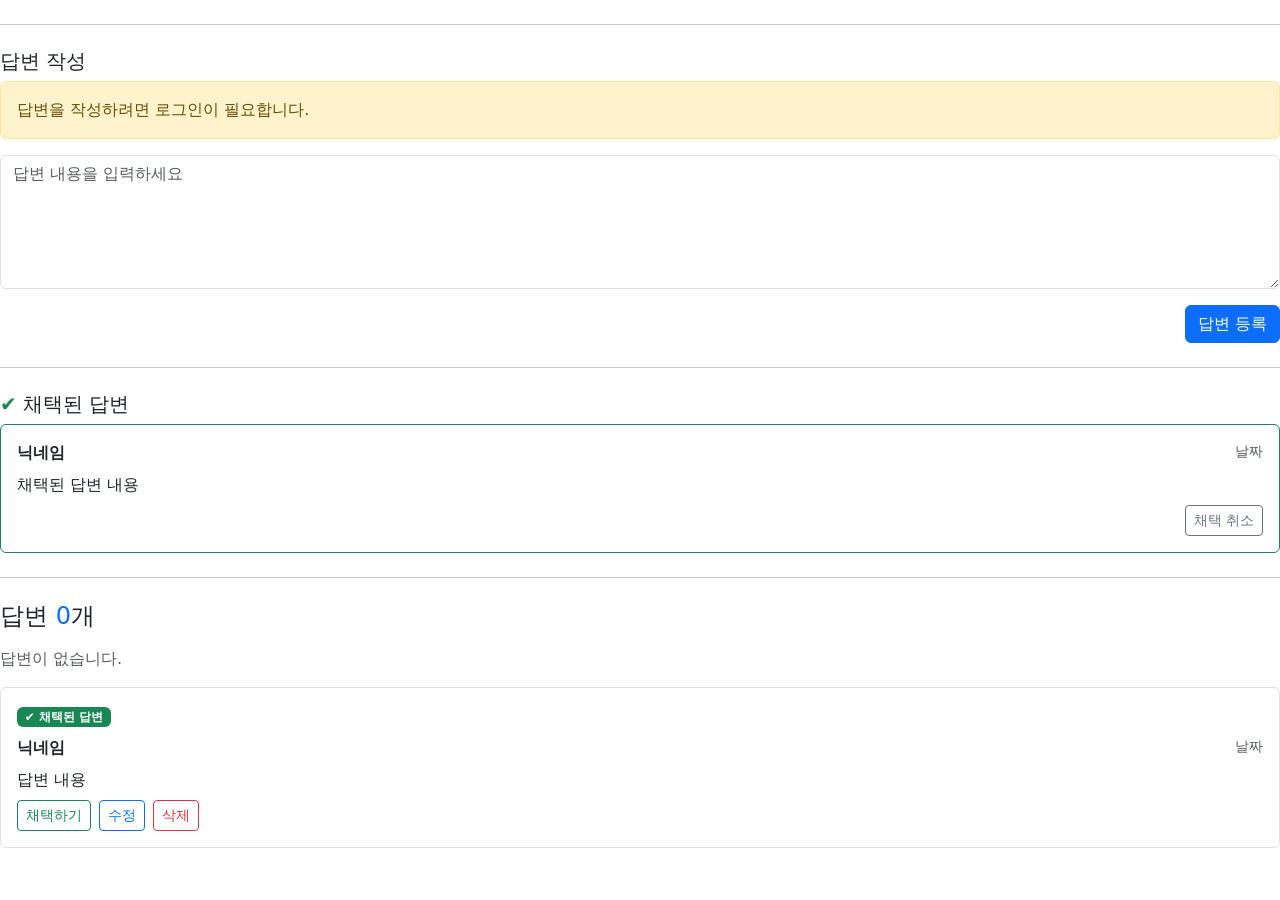
==== src/main/resources/templates/answer/list.html @ ddccd315 "feat: 답변 영역 추가, 답변 채택 기능 추가 API 추가) 답변 채택 : /answers/{id}/adopt 채택된 답변 취소 : /answers/{id}/cancel-ado" ====
<!DOCTYPE html>
<html xmlns:th="http://www.thymeleaf.org">
<head>
    <meta charset="UTF-8">
    <link href="https://cdn.jsdelivr.net/npm/bootstrap@5.3.0/dist/css/bootstrap.min.css" rel="stylesheet">
</head>
<body>

<div th:fragment="answerSection">

    <!-- 답변 작성 영역 -->
    <hr class="my-4">
    <h5>답변 작성</h5>

    <div th:if="${sessionMemberId == null}" class="alert alert-warning mt-2">
        답변을 작성하려면 <a th:href="@{/member/login}">로그인</a>이 필요합니다.
    </div>

    <form th:if="${sessionMemberId != null}"
          th:action="@{'/questions/' + ${questionId} + '/answers'}"
          method="post"
          class="mt-2">
        <div class="mb-3">
        <textarea name="content"
                  class="form-control"
                  rows="5"
                  placeholder="답변 내용을 입력하세요"></textarea>
            <!-- 유효성 오류 메시지 -->
            <div th:if="${answerError}" class="text-danger small mt-1"
                 th:text="${answerError}"></div>
        </div>
        <div class="text-end">
            <button type="submit" class="btn btn-primary">답변 등록</button>
        </div>
    </form>

    <!-- 채택된 답변 영역 -->
    <div th:if="${adoptedAnswer != null}" class="mt-4">
        <hr class="my-4">
        <h5><span class="text-success">✔</span> 채택된 답변</h5>
        <div class="border border-success rounded p-3">
            <div class="d-flex justify-content-between align-items-start">
                <div class="fw-semibold" th:text="${adoptedAnswer.member.nickname}">닉네임</div>
                <div class="text-muted small"
                     th:text="${#temporals.format(adoptedAnswer.createdAt, 'yyyy-MM-dd HH:mm')}">날짜</div>
            </div>
            <div class="mt-2" style="white-space: pre-wrap;"
                 th:text="${adoptedAnswer.content}">채택된 답변 내용</div>

            <div th:if="${question.member.id == sessionMemberId}" class="mt-2 text-end">
                <form th:action="@{'/answers/' + ${adoptedAnswer.id} + '/cancel-adopt'}"
                      method="post"
                      class="d-inline"
                      onsubmit="return confirm('채택을 취소하시겠습니까?');">
                    <button type="submit" class="btn btn-sm btn-outline-secondary">채택 취소</button>
                </form>
            </div>
        </div>
    </div>

    <hr class="my-4">

    <!-- 답변 목록 -->
    <h4>답변 <span class="text-primary" th:text="${#lists.size(answers)}">0</span>개</h4>

    <p th:if="${#lists.isEmpty(answers)}" class="text-muted mt-3">답변이 없습니다.</p>

    <div th:each="answer : ${answers}" class="border rounded p-3 mb-3 mt-3">

        <div th:if="${answer.selected}" class="mb-2">
            <span class="badge bg-success">✔ 채택된 답변</span>
        </div>

        <div class="d-flex justify-content-between align-items-start">
            <div class="fw-semibold" th:text="${answer.member.nickname}">닉네임</div>
            <div class="text-muted small"
                 th:text="${#temporals.format(answer.createdAt, 'yyyy-MM-dd HH:mm')}">날짜</div>
        </div>

        <div class="mt-2 answer-content" style="white-space: pre-wrap;"
             th:text="${answer.content}">답변 내용</div>

        <form th:action="@{'/answers/' + ${answer.id} + '/update'}"
              method="post"
              class="answer-edit-form mt-2"
              style="display:none;">
            <textarea name="content" class="form-control" rows="4"
                      th:text="${answer.content}"></textarea>
            <div class="mt-2 d-flex gap-2 justify-content-end">
                <button type="button" class="btn btn-sm btn-outline-secondary cancel-btn">취소</button>
                <button type="submit" class="btn btn-sm btn-primary">수정 완료</button>
            </div>
        </form>

        <div class="mt-2 d-flex gap-2 align-items-center">
            <form th:if="${question.member.id == sessionMemberId and !answer.selected}"
                  th:action="@{'/answers/' + ${answer.id} + '/adopt'}"
                  method="post"
                  class="d-inline">
                <button type="submit" class="btn btn-sm btn-outline-success">채택하기</button>
            </form>

            <div th:if="${answer.member.id == sessionMemberId}" class="d-flex gap-2">
                <button type="button" class="btn btn-sm btn-outline-primary edit-btn">수정</button>
                <form th:action="@{'/answers/' + ${answer.id} + '/delete'}"
                      method="post"
                      onsubmit="return confirm('정말 삭제하시겠습니까?');"
                      class="d-inline">
                    <button type="submit" class="btn btn-sm btn-outline-danger">삭제</button>
                </form>
            </div>
        </div>
    </div>

</div>

<script th:fragment="answerScript">
    document.querySelectorAll('.edit-btn').forEach(btn => {
        btn.addEventListener('click', function () {
            const card = this.closest('.border');
            card.querySelector('.answer-content').style.display = 'none';
            card.querySelector('.answer-edit-form').style.display = 'block';
            this.style.display = 'none';
        });
    });

    document.querySelectorAll('.cancel-btn').forEach(btn => {
        btn.addEventListener('click', function () {
            const card = this.closest('.border');
            card.querySelector('.answer-content').style.display = 'block';
            card.querySelector('.answer-edit-form').style.display = 'none';
            card.querySelector('.edit-btn').style.display = 'inline-block';
        });
    });
</script>

</body>
</html>
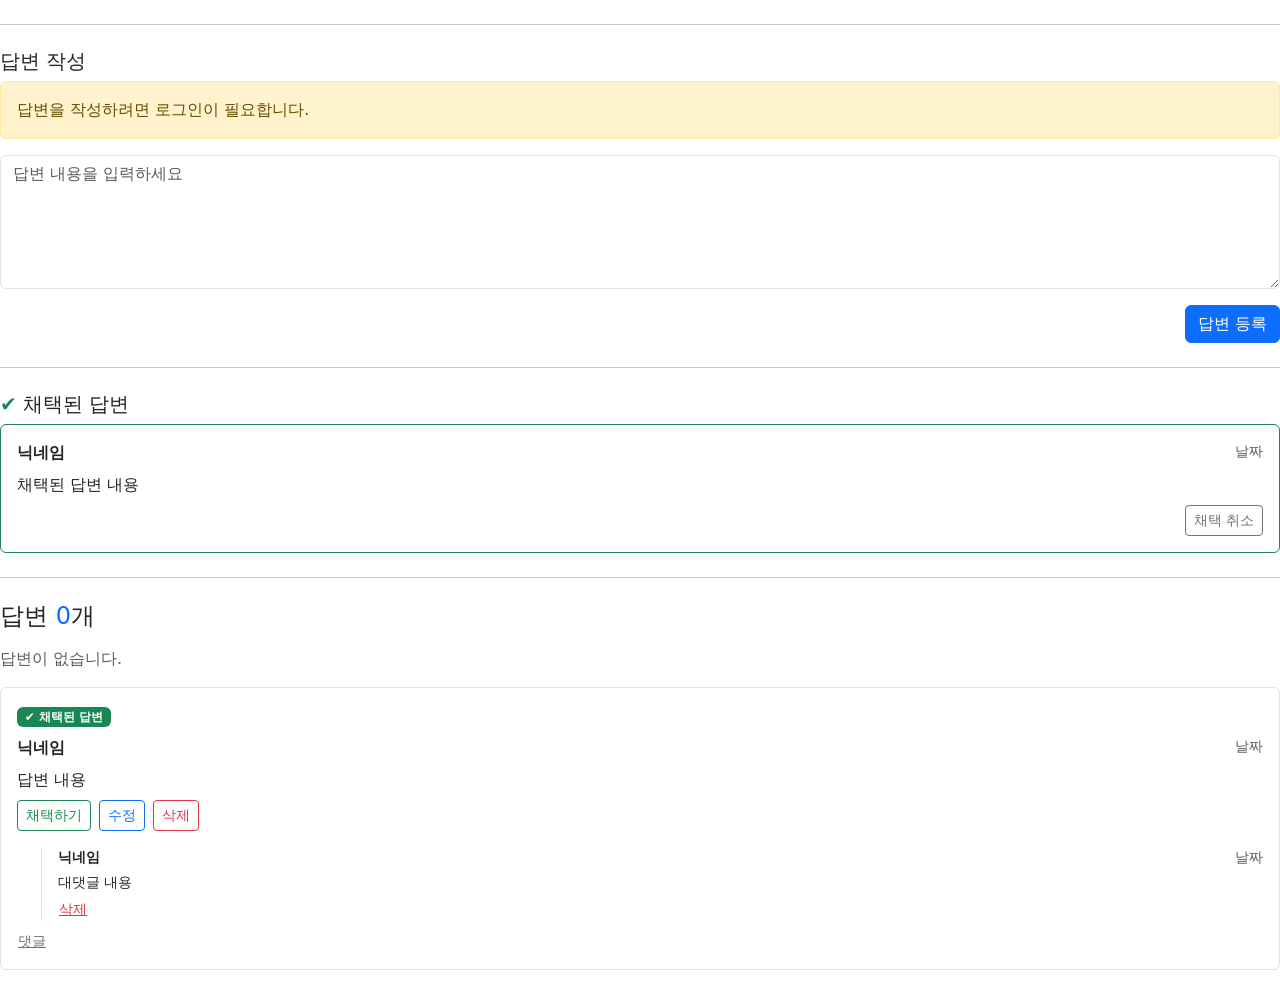
==== commit dadc492f: "feat: 대댓글 기능 추가" ====
--- a/src/main/resources/templates/answer/list.html
+++ b/src/main/resources/templates/answer/list.html
@@ -110,6 +110,57 @@
                 </form>
             </div>
         </div>
+
+        <!-- 대댓글 목록 -->
+        <div th:if="${not #lists.isEmpty(answer.children)}"
+             class="mt-3 ms-4 border-start ps-3">
+            <div th:each="comment : ${answer.children}" class="mb-2">
+                <div class="d-flex justify-content-between">
+                    <span class="fw-semibold small"
+                          th:text="${comment.member.nickname}">닉네임</span>
+                    <span class="text-muted small"
+                          th:text="${#temporals.format(comment.createdAt, 'yyyy-MM-dd HH:mm')}">날짜</span>
+                </div>
+                <div class="small mt-1" style="white-space: pre-wrap;"
+                     th:text="${comment.content}">대댓글 내용</div>
+
+                <div th:if="${comment.member.id == sessionMemberId}" class="mt-1">
+                    <form th:action="@{'/comments/' + ${comment.id} + '/delete'}"
+                          method="post"
+                          onsubmit="return confirm('삭제하시겠습니까?');"
+                          class="d-inline">
+                        <button type="submit"
+                                class="btn btn-sm btn-link text-danger p-0">삭제</button>
+                    </form>
+                </div>
+            </div>
+        </div>
+
+        <!-- 대댓글 버튼 (로그인 시에만) -->
+        <div th:if="${sessionMemberId != null}" class="mt-2">
+            <button type="button"
+                    class="btn btn-sm btn-link text-secondary p-0 comment-toggle-btn"
+                    th:data-answer-id="${answer.id}">
+                <i class="ti ti-message"></i> 댓글
+            </button>
+
+            <!-- 대댓글 작성 폼 (기본 숨김) -->
+            <div class="comment-form mt-2 ms-4" style="display:none;">
+                <form th:action="@{'/answers/' + ${answer.id} + '/comments'}"
+                      method="post"
+                      class="d-flex gap-2">
+                    <input type="text"
+                           name="content"
+                           class="form-control form-control-sm"
+                           placeholder="댓글을 입력하세요 (5자 이상)"
+                           required>
+                    <button type="submit"
+                            class="btn btn-sm btn-primary text-nowrap">등록</button>
+                    <button type="button"
+                            class="btn btn-sm btn-outline-secondary text-nowrap comment-cancel-btn">취소</button>
+                </form>
+            </div>
+        </div>
     </div>
 
 </div>
@@ -132,6 +183,28 @@
             card.querySelector('.edit-btn').style.display = 'inline-block';
         });
     });
+
+    // 대댓글 토글
+    document.querySelectorAll('.comment-toggle-btn').forEach(btn => {
+        btn.addEventListener('click', function () {
+            const card = this.closest('.border');
+            const form = card.querySelector('.comment-form');
+            const isVisible = form.style.display === 'block';
+            form.style.display = isVisible ? 'none' : 'block';
+            if (!isVisible) {
+                form.querySelector('input').focus();
+            }
+        });
+    });
+
+    document.querySelectorAll('.comment-cancel-btn').forEach(btn => {
+        btn.addEventListener('click', function () {
+            const form = this.closest('.comment-form');
+            form.style.display = 'none';
+            form.querySelector('input').value = '';
+        });
+    });
+
 </script>
 
 </body>
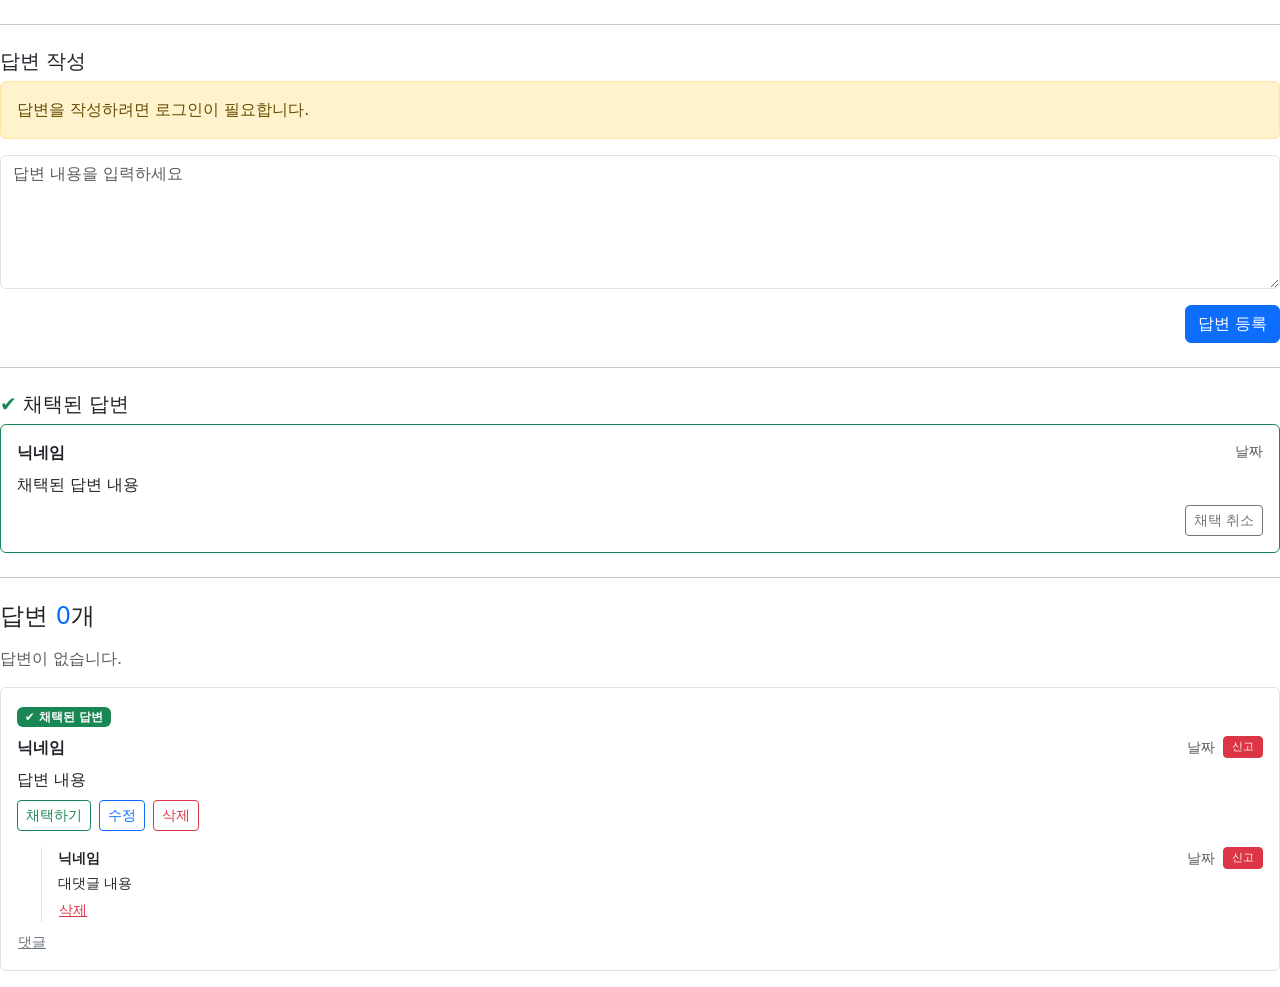
==== commit 6f1ea49b: "feat: 신고 기능 추가, 답변 수 count 추가, 로그인 시 경로 수정 신고 기능 추가 answer/list.html -> 신고 버튼, 모달 추가 답변 수 count 추가 =" ====
--- a/src/main/resources/templates/answer/list.html
+++ b/src/main/resources/templates/answer/list.html
@@ -73,8 +73,18 @@
 
         <div class="d-flex justify-content-between align-items-start">
             <div class="fw-semibold" th:text="${answer.member.nickname}">닉네임</div>
-            <div class="text-muted small"
-                 th:text="${#temporals.format(answer.createdAt, 'yyyy-MM-dd HH:mm')}">날짜</div>
+            <div class="d-flex align-items-center gap-2">
+                <div class="text-muted small"
+                     th:text="${#temporals.format(answer.createdAt, 'yyyy-MM-dd HH:mm')}">날짜</div>
+                <!-- 신고 버튼 추가 (타인 답변 + 로그인 시에만) -->
+                <button th:if="${sessionMemberId != null and answer.member.id != sessionMemberId}"
+                        type="button"
+                        class="btn btn-sm btn-danger"
+                        style="font-size:11px; padding: 2px 8px;"
+                        th:attr="onclick='openReportModal(' + ${answer.id} + ')'">
+                    신고
+                </button>
+            </div>
         </div>
 
         <div class="mt-2 answer-content" style="white-space: pre-wrap;"
@@ -115,12 +125,23 @@
         <div th:if="${not #lists.isEmpty(answer.children)}"
              class="mt-3 ms-4 border-start ps-3">
             <div th:each="comment : ${answer.children}" class="mb-2">
-                <div class="d-flex justify-content-between">
-                    <span class="fw-semibold small"
-                          th:text="${comment.member.nickname}">닉네임</span>
-                    <span class="text-muted small"
-                          th:text="${#temporals.format(comment.createdAt, 'yyyy-MM-dd HH:mm')}">날짜</span>
+                <div class="d-flex justify-content-between align-items-center">
+    <span class="fw-semibold small"
+          th:text="${comment.member.nickname}">닉네임</span>
+                    <div class="d-flex align-items-center gap-2">
+        <span class="text-muted small"
+              th:text="${#temporals.format(comment.createdAt, 'yyyy-MM-dd HH:mm')}">날짜</span>
+                        <!-- 대댓글 신고 버튼 -->
+                        <button th:if="${sessionMemberId != null and comment.member.id != sessionMemberId}"
+                                type="button"
+                                class="btn btn-sm btn-danger"
+                                style="font-size:11px; padding: 2px 8px;"
+                                th:attr="onclick='openReportModal(' + ${comment.id} + ')'">
+                            신고
+                        </button>
+                    </div>
                 </div>
+
                 <div class="small mt-1" style="white-space: pre-wrap;"
                      th:text="${comment.content}">대댓글 내용</div>
 
@@ -163,6 +184,65 @@
         </div>
     </div>
 
+    <!-- 신고 모달 추가 -->
+    <div class="modal fade" id="reportModal" tabindex="-1">
+        <div class="modal-dialog">
+            <div class="modal-content">
+                <div class="modal-header">
+                    <h5 class="modal-title">답변 신고</h5>
+                    <button type="button" class="btn-close" data-bs-dismiss="modal"></button>
+                </div>
+                <form id="reportForm" method="post">
+                    <input type="hidden" th:name="${_csrf.parameterName}" th:value="${_csrf.token}"/>
+                    <div class="modal-body">
+                        <div class="mb-3">
+                            <label class="form-label fw-semibold">
+                                신고 유형 <span class="text-danger">*</span>
+                            </label>
+                            <div class="form-check">
+                                <input class="form-check-input" type="radio"
+                                       name="reasonCategory" value="INAPPROPRIATE" required>
+                                <label class="form-check-label">욕설 / 비방</label>
+                            </div>
+                            <div class="form-check">
+                                <input class="form-check-input" type="radio"
+                                       name="reasonCategory" value="SPAM">
+                                <label class="form-check-label">스팸 / 광고</label>
+                            </div>
+                            <div class="form-check">
+                                <input class="form-check-input" type="radio"
+                                       name="reasonCategory" value="WRONG_INFO">
+                                <label class="form-check-label">잘못된 정보</label>
+                            </div>
+                            <div class="form-check">
+                                <input class="form-check-input" type="radio"
+                                       name="reasonCategory" value="ILLEGAL">
+                                <label class="form-check-label">불법 내용</label>
+                            </div>
+                            <div class="form-check">
+                                <input class="form-check-input" type="radio"
+                                       name="reasonCategory" value="OTHER">
+                                <label class="form-check-label">기타</label>
+                            </div>
+                        </div>
+                        <div class="mb-3">
+                            <label class="form-label">
+                                상세 사유 <span class="text-muted">(선택)</span>
+                            </label>
+                            <textarea name="reason" class="form-control" rows="3"
+                                      placeholder="추가 설명을 입력하세요"></textarea>
+                        </div>
+                    </div>
+                    <div class="modal-footer">
+                        <button type="button" class="btn btn-secondary"
+                                data-bs-dismiss="modal">취소</button>
+                        <button type="submit" class="btn btn-danger">신고하기</button>
+                    </div>
+                </form>
+            </div>
+        </div>
+    </div>
+
 </div>
 
 <script th:fragment="answerScript">
@@ -205,6 +285,12 @@
         });
     });
 
+    // 신고 모달 열기
+    function openReportModal(answerId) {
+        document.getElementById('reportForm').action = '/answers/' + answerId + '/report';
+        new bootstrap.Modal(document.getElementById('reportModal')).show();
+    }
+
 </script>
 
 </body>
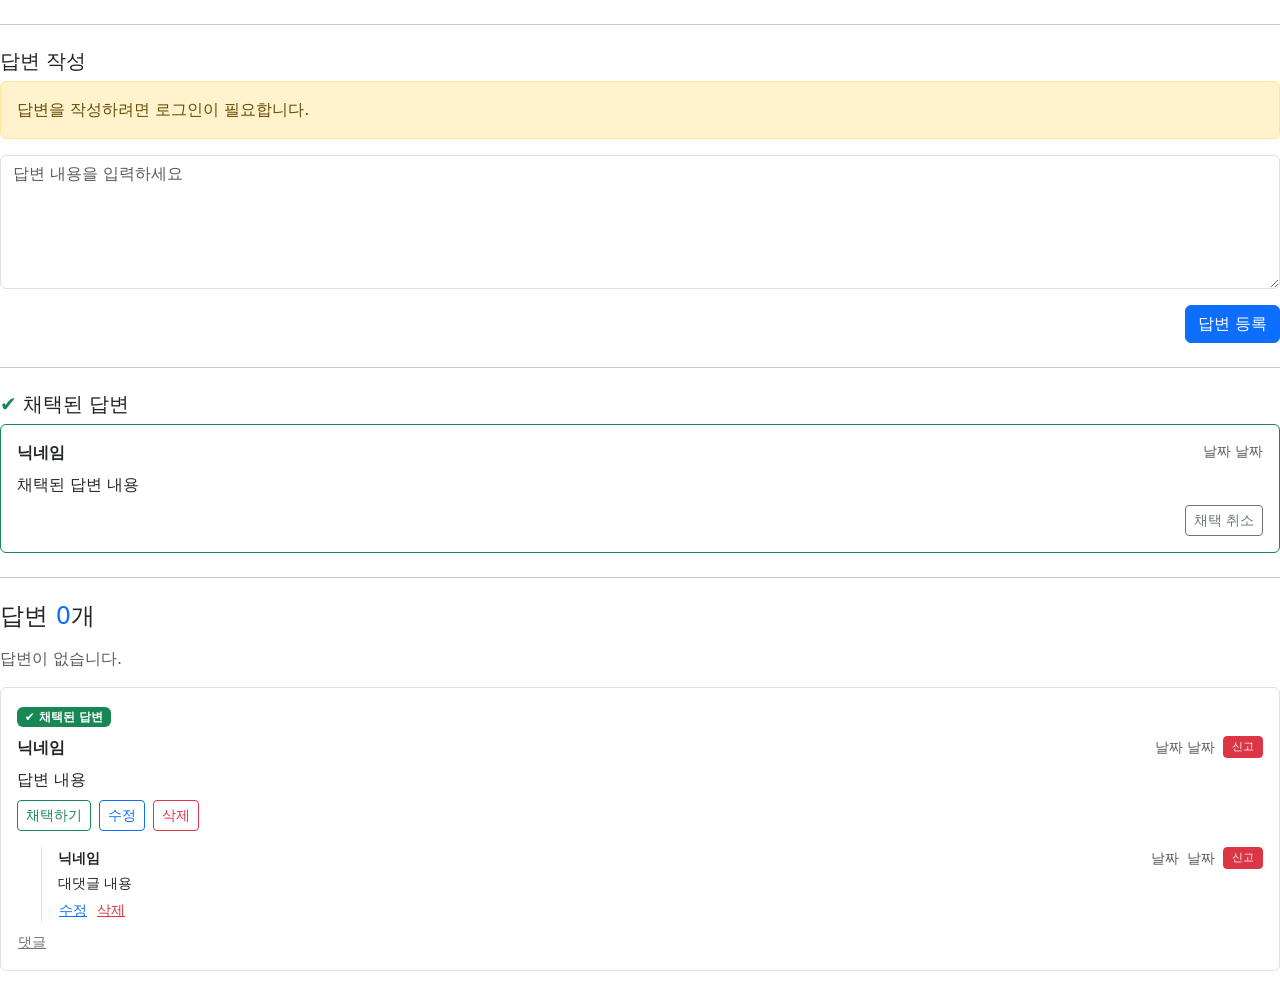
==== commit 623f073a: "refactor: 질문 게시글, 답변, 대댓글 수정 후 (수정됨 표시) 대댓글은 수정 필요시 삭제 후 다시 작성하는 망식  -> 대댓글 수정 추가, 대댓글 수정일 표시 추가" ====
--- a/src/main/resources/templates/answer/list.html
+++ b/src/main/resources/templates/answer/list.html
@@ -8,7 +8,6 @@
 
 <div th:fragment="answerSection">
 
-    <!-- 답변 작성 영역 -->
     <hr class="my-4">
     <h5>답변 작성</h5>
 
@@ -16,8 +15,8 @@
         답변을 작성하려면 <a th:href="@{/member/login}">로그인</a>이 필요합니다.
     </div>
 
-    <form th:if="${sessionMemberId != null}"
-          th:action="@{'/questions/' + ${questionId} + '/answers'}"
+    <form th:if="${sessionMemberId != null and question != null}"
+          th:action="@{'/questions/' + ${question.id} + '/answers'}"
           method="post"
           class="mt-2">
         <div class="mb-3">
@@ -25,7 +24,6 @@
                   class="form-control"
                   rows="5"
                   placeholder="답변 내용을 입력하세요"></textarea>
-            <!-- 유효성 오류 메시지 -->
             <div th:if="${answerError}" class="text-danger small mt-1"
                  th:text="${answerError}"></div>
         </div>
@@ -34,20 +32,23 @@
         </div>
     </form>
 
-    <!-- 채택된 답변 영역 -->
     <div th:if="${adoptedAnswer != null}" class="mt-4">
         <hr class="my-4">
         <h5><span class="text-success">✔</span> 채택된 답변</h5>
         <div class="border border-success rounded p-3">
             <div class="d-flex justify-content-between align-items-start">
                 <div class="fw-semibold" th:text="${adoptedAnswer.member.nickname}">닉네임</div>
-                <div class="text-muted small"
-                     th:text="${#temporals.format(adoptedAnswer.createdAt, 'yyyy-MM-dd HH:mm')}">날짜</div>
+                <div class="text-muted small">
+                    <span th:if="${answer != null and answer.updatedAt != null and answer.updatedAt.isAfter(answer.createdAt.plusSeconds(1))}"
+                          th:text="${#temporals.format(answer.updatedAt, 'yyyy-MM-dd HH:mm')} + ' (수정됨)'">날짜</span>
+                    <span th:unless="${answer != null and answer.updatedAt != null and answer.updatedAt.isAfter(answer.createdAt.plusSeconds(1))}"
+                          th:text="${answer != null} ? ${#temporals.format(answer.createdAt, 'yyyy-MM-dd HH:mm')} : ''">날짜</span>
+                </div>
             </div>
             <div class="mt-2" style="white-space: pre-wrap;"
                  th:text="${adoptedAnswer.content}">채택된 답변 내용</div>
 
-            <div th:if="${question.member.id == sessionMemberId}" class="mt-2 text-end">
+            <div th:if="${question != null and question.member.id == sessionMemberId}" class="mt-2 text-end">
                 <form th:action="@{'/answers/' + ${adoptedAnswer.id} + '/cancel-adopt'}"
                       method="post"
                       class="d-inline"
@@ -60,7 +61,6 @@
 
     <hr class="my-4">
 
-    <!-- 답변 목록 -->
     <h4>답변 <span class="text-primary" th:text="${#lists.size(answers)}">0</span>개</h4>
 
     <p th:if="${#lists.isEmpty(answers)}" class="text-muted mt-3">답변이 없습니다.</p>
@@ -74,9 +74,12 @@
         <div class="d-flex justify-content-between align-items-start">
             <div class="fw-semibold" th:text="${answer.member.nickname}">닉네임</div>
             <div class="d-flex align-items-center gap-2">
-                <div class="text-muted small"
-                     th:text="${#temporals.format(answer.createdAt, 'yyyy-MM-dd HH:mm')}">날짜</div>
-                <!-- 신고 버튼 추가 (타인 답변 + 로그인 시에만) -->
+                <div class="text-muted small">
+                    <span th:if="${answer != null and answer.updatedAt != null and answer.updatedAt.isAfter(answer.createdAt.plusSeconds(1))}"
+                          th:text="${#temporals.format(answer.updatedAt, 'yyyy-MM-dd HH:mm')} + ' (수정됨)'">날짜</span>
+                    <span th:unless="${answer != null and answer.updatedAt != null and answer.updatedAt.isAfter(answer.createdAt.plusSeconds(1))}"
+                          th:text="${answer != null} ? ${#temporals.format(answer.createdAt, 'yyyy-MM-dd HH:mm')} : ''">날짜</span>
+                </div>
                 <button th:if="${sessionMemberId != null and answer.member.id != sessionMemberId}"
                         type="button"
                         class="btn btn-sm btn-danger"
@@ -103,7 +106,9 @@
         </form>
 
         <div class="mt-2 d-flex gap-2 align-items-center">
-            <form th:if="${question.member.id == sessionMemberId and !answer.selected}"
+            <form th:if="${question.member.id == sessionMemberId
+              and !answer.selected
+              and answer.member.id != sessionMemberId}"
                   th:action="@{'/answers/' + ${answer.id} + '/adopt'}"
                   method="post"
                   class="d-inline">
@@ -121,43 +126,65 @@
             </div>
         </div>
 
-        <!-- 대댓글 목록 -->
         <div th:if="${not #lists.isEmpty(answer.children)}"
              class="mt-3 ms-4 border-start ps-3">
             <div th:each="comment : ${answer.children}" class="mb-2">
-                <div class="d-flex justify-content-between align-items-center">
-    <span class="fw-semibold small"
-          th:text="${comment.member.nickname}">닉네임</span>
-                    <div class="d-flex align-items-center gap-2">
-        <span class="text-muted small"
-              th:text="${#temporals.format(comment.createdAt, 'yyyy-MM-dd HH:mm')}">날짜</span>
-                        <!-- 대댓글 신고 버튼 -->
-                        <button th:if="${sessionMemberId != null and comment.member.id != sessionMemberId}"
-                                type="button"
-                                class="btn btn-sm btn-danger"
-                                style="font-size:11px; padding: 2px 8px;"
-                                th:attr="onclick='openReportModal(' + ${comment.id} + ')'">
-                            신고
-                        </button>
+                <div th:if="${!comment.isDeleted}">
+                    <div class="d-flex justify-content-between align-items-center">
+                        <span class="fw-semibold small" th:text="${comment.member.nickname}">닉네임</span>
+                        <div class="d-flex align-items-center gap-2">
+                            <span th:if="${comment != null and comment.updatedAt != null and comment.updatedAt.isAfter(comment.createdAt.plusSeconds(1))}"
+                                  class="text-muted small"
+                                  th:text="${#temporals.format(comment.updatedAt, 'yyyy-MM-dd HH:mm')} + ' (수정됨)'">날짜</span>
+                            <span th:unless="${comment != null and comment.updatedAt != null and comment.updatedAt.isAfter(comment.createdAt.plusSeconds(1))}"
+                                  class="text-muted small"
+                                  th:text="${comment != null} ? ${#temporals.format(comment.createdAt, 'yyyy-MM-dd HH:mm')} : ''">날짜</span>
+                            <button th:if="${sessionMemberId != null and comment.member.id != sessionMemberId}"
+                                    type="button"
+                                    class="btn btn-sm btn-danger"
+                                    style="font-size:11px; padding: 2px 8px;"
+                                    th:attr="onclick='openReportModal(' + ${comment.id} + ')'">
+                                신고
+                            </button>
+                        </div>
                     </div>
-                </div>
-
-                <div class="small mt-1" style="white-space: pre-wrap;"
-                     th:text="${comment.content}">대댓글 내용</div>
-
-                <div th:if="${comment.member.id == sessionMemberId}" class="mt-1">
-                    <form th:action="@{'/comments/' + ${comment.id} + '/delete'}"
+
+                    <div class="small mt-1" style="white-space: pre-wrap;"
+                         th:text="${comment.content}">대댓글 내용</div>
+
+                    <div th:if="${comment.member.id == sessionMemberId}" class="mt-1 d-flex gap-2">
+                        <!-- 수정 버튼 추가 -->
+                        <button type="button"
+                                class="btn btn-sm btn-link text-primary p-0 comment-edit-btn">수정</button>
+
+                        <form th:action="@{'/comments/' + ${comment.id} + '/delete'}"
+                              method="post"
+                              onsubmit="return confirm('삭제하시겠습니까?');"
+                              class="d-inline">
+                            <button type="submit"
+                                    class="btn btn-sm btn-link text-danger p-0">삭제</button>
+                        </form>
+                    </div>
+
+                    <form th:action="@{'/comments/' + ${comment.id} + '/update'}"
                           method="post"
-                          onsubmit="return confirm('삭제하시겠습니까?');"
-                          class="d-inline">
-                        <button type="submit"
-                                class="btn btn-sm btn-link text-danger p-0">삭제</button>
+                          class="comment-edit-form mt-1"
+                          style="display:none;">
+                        <input type="text"
+                               name="content"
+                               class="form-control form-control-sm"
+                               th:value="${comment.content}">
+                        <div class="mt-1 d-flex gap-2 justify-content-end">
+                            <button type="button"
+                                    class="btn btn-sm btn-outline-secondary comment-edit-cancel-btn">취소</button>
+                            <button type="submit"
+                                    class="btn btn-sm btn-primary">수정 완료</button>
+                        </div>
                     </form>
                 </div>
             </div>
         </div>
 
-        <!-- 대댓글 버튼 (로그인 시에만) -->
         <div th:if="${sessionMemberId != null}" class="mt-2">
             <button type="button"
                     class="btn btn-sm btn-link text-secondary p-0 comment-toggle-btn"
@@ -165,8 +192,8 @@
                 <i class="ti ti-message"></i> 댓글
             </button>
 
-            <!-- 대댓글 작성 폼 (기본 숨김) -->
-            <div class="comment-form mt-2 ms-4" style="display:none;">
+            <div class="comment-form mt-2 ms-4" style="display:none;"
+                 th:attr="data-answer-id=${answer.id}">
                 <form th:action="@{'/answers/' + ${answer.id} + '/comments'}"
                       method="post"
                       class="d-flex gap-2">
@@ -184,7 +211,6 @@
         </div>
     </div>
 
-    <!-- 신고 모달 추가 -->
     <div class="modal fade" id="reportModal" tabindex="-1">
         <div class="modal-dialog">
             <div class="modal-content">
@@ -227,7 +253,8 @@
                         </div>
                         <div class="mb-3">
                             <label class="form-label">
-                                상세 사유 <span class="text-muted">(선택)</span>
+                                상세 사유 <span class="text-muted reason-optional">(선택)</span>
+                                <span class="text-danger reason-required" style="display:none;">(필수)</span>
                             </label>
                             <textarea name="reason" class="form-control" rows="3"
                                       placeholder="추가 설명을 입력하세요"></textarea>
@@ -243,9 +270,25 @@
         </div>
     </div>
 
+    <div class="toast-container position-fixed top-50 start-50 translate-middle p-3" style="z-index:9999">
+
+        <div id="reportToast" class="toast align-items-center bg-white text-dark border shadow-lg"
+             role="alert" aria-live="assertive" aria-atomic="true" style="min-width: 300px;">
+
+            <div class="d-flex justify-content-center align-items-center p-2">
+                <div class="toast-body text-center w-100 fs-6 fw-semibold">
+                    <span id="toastMessage"></span>
+                </div>
+                <button type="button" class="btn-close me-2 m-auto" data-bs-dismiss="toast"></button>
+            </div>
+
+        </div>
+
+    </div>
+
 </div>
 
-<script th:fragment="answerScript">
+<script th:fragment="answerScript" th:inline="javascript">
     document.querySelectorAll('.edit-btn').forEach(btn => {
         btn.addEventListener('click', function () {
             const card = this.closest('.border');
@@ -267,8 +310,8 @@
     // 대댓글 토글
     document.querySelectorAll('.comment-toggle-btn').forEach(btn => {
         btn.addEventListener('click', function () {
-            const card = this.closest('.border');
-            const form = card.querySelector('.comment-form');
+            const answerId = this.dataset.answerId;
+            const form = document.querySelector(`.comment-form[data-answer-id="${answerId}"]`);
             const isVisible = form.style.display === 'block';
             form.style.display = isVisible ? 'none' : 'block';
             if (!isVisible) {
@@ -277,6 +320,26 @@
         });
     });
 
+    // 대댓글 수정 버튼
+    document.querySelectorAll('.comment-edit-btn').forEach(btn => {
+        btn.addEventListener('click', function () {
+            const commentDiv = this.closest('.mb-2');
+            commentDiv.querySelector('.small.mt-1').style.display = 'none';
+            commentDiv.querySelector('.comment-edit-form').style.display = 'block';
+            this.style.display = 'none';
+        });
+    });
+
+    // 대댓글 수정 취소
+    document.querySelectorAll('.comment-edit-cancel-btn').forEach(btn => {
+        btn.addEventListener('click', function () {
+            const commentDiv = this.closest('.mb-2');
+            commentDiv.querySelector('.small.mt-1').style.display = 'block';
+            commentDiv.querySelector('.comment-edit-form').style.display = 'none';
+            commentDiv.querySelector('.comment-edit-btn').style.display = 'inline';
+        });
+    });
+
     document.querySelectorAll('.comment-cancel-btn').forEach(btn => {
         btn.addEventListener('click', function () {
             const form = this.closest('.comment-form');
@@ -285,12 +348,89 @@
         });
     });
 
-    // 신고 모달 열기
+    // 신고 모달
     function openReportModal(answerId) {
+        document.getElementById('reportForm').reset();
+        const textarea = document.querySelector('textarea[name="reason"]');
+        textarea.removeAttribute('required');
+        textarea.placeholder = '추가 설명을 입력하세요 (선택)';
+        textarea.classList.remove('border-danger');
+        document.querySelector('.reason-optional').style.display = 'inline';
+        document.querySelector('.reason-required').style.display = 'none';
+
         document.getElementById('reportForm').action = '/answers/' + answerId + '/report';
         new bootstrap.Modal(document.getElementById('reportModal')).show();
     }
 
+    // 기타 선택 시 사유 필수 처리
+    document.querySelectorAll('input[name="reasonCategory"]').forEach(radio => {
+        radio.addEventListener('change', function () {
+            const textarea = document.querySelector('textarea[name="reason"]');
+            const optional = document.querySelector('.reason-optional');
+            const required = document.querySelector('.reason-required');
+
+            if (this.value === 'OTHER') {
+                textarea.setAttribute('required', 'true');
+                textarea.placeholder = '기타 사유를 입력해주세요 (필수)';
+                textarea.classList.add('border-danger');
+                optional.style.display = 'none';
+                required.style.display = 'inline';
+            } else {
+                textarea.removeAttribute('required');
+                textarea.placeholder = '추가 설명을 입력하세요 (선택)';
+                textarea.classList.remove('border-danger');
+                optional.style.display = 'inline';
+                required.style.display = 'none';
+            }
+        });
+    });
+
+    // 신고 폼 제출 유효성 검사
+    document.getElementById('reportForm').addEventListener('submit', function (e) {
+        const selected = document.querySelector('input[name="reasonCategory"]:checked');
+        const reason = document.querySelector('textarea[name="reason"]').value.trim();
+
+        if (!selected) {
+            e.preventDefault();
+            alert('신고 유형을 선택해주세요.');
+            return;
+        }
+
+        if (selected.value === 'OTHER' && reason === '') {
+            e.preventDefault();
+            alert('기타 선택 시 상세 사유를 입력해주세요.');
+        }
+    });
+
+    // 신고 성공, 중복 신고 메시지
+    document.addEventListener('DOMContentLoaded', function () {
+        const reportSuccess = /*[[${reportSuccess}]]*/ null;
+        const reportError = /*[[${reportError}]]*/ null;
+
+        const toastEl = document.getElementById('reportToast');
+        const toastMessageEl = document.getElementById('toastMessage');
+
+        if (toastEl && toastMessageEl) {
+            const toast = new bootstrap.Toast(toastEl, { delay: 4000 });
+
+            if (reportSuccess) {
+                toastEl.classList.add('border-secondary-subtle');
+                toastMessageEl.innerHTML = '<span class="text-success">✔</span> ' +
+                    '신고가 완료되었습니다!<br>' +
+                    '회원님의 소중한 신고는 쾌적한 서비스 운영에 큰 도움이 됩니다.\n';
+                toast.show();
+            }
+
+            else if (reportError) {
+                toastEl.classList.remove('border-secondary-subtle');
+                toastEl.classList.add('border-danger');
+
+                // 중복 신고시 메시지
+                toastMessageEl.innerHTML = `<span class="text-danger">⚠️</span> ${reportError}`;
+                toast.show();
+            }
+        }
+    });
 </script>
 
 </body>
